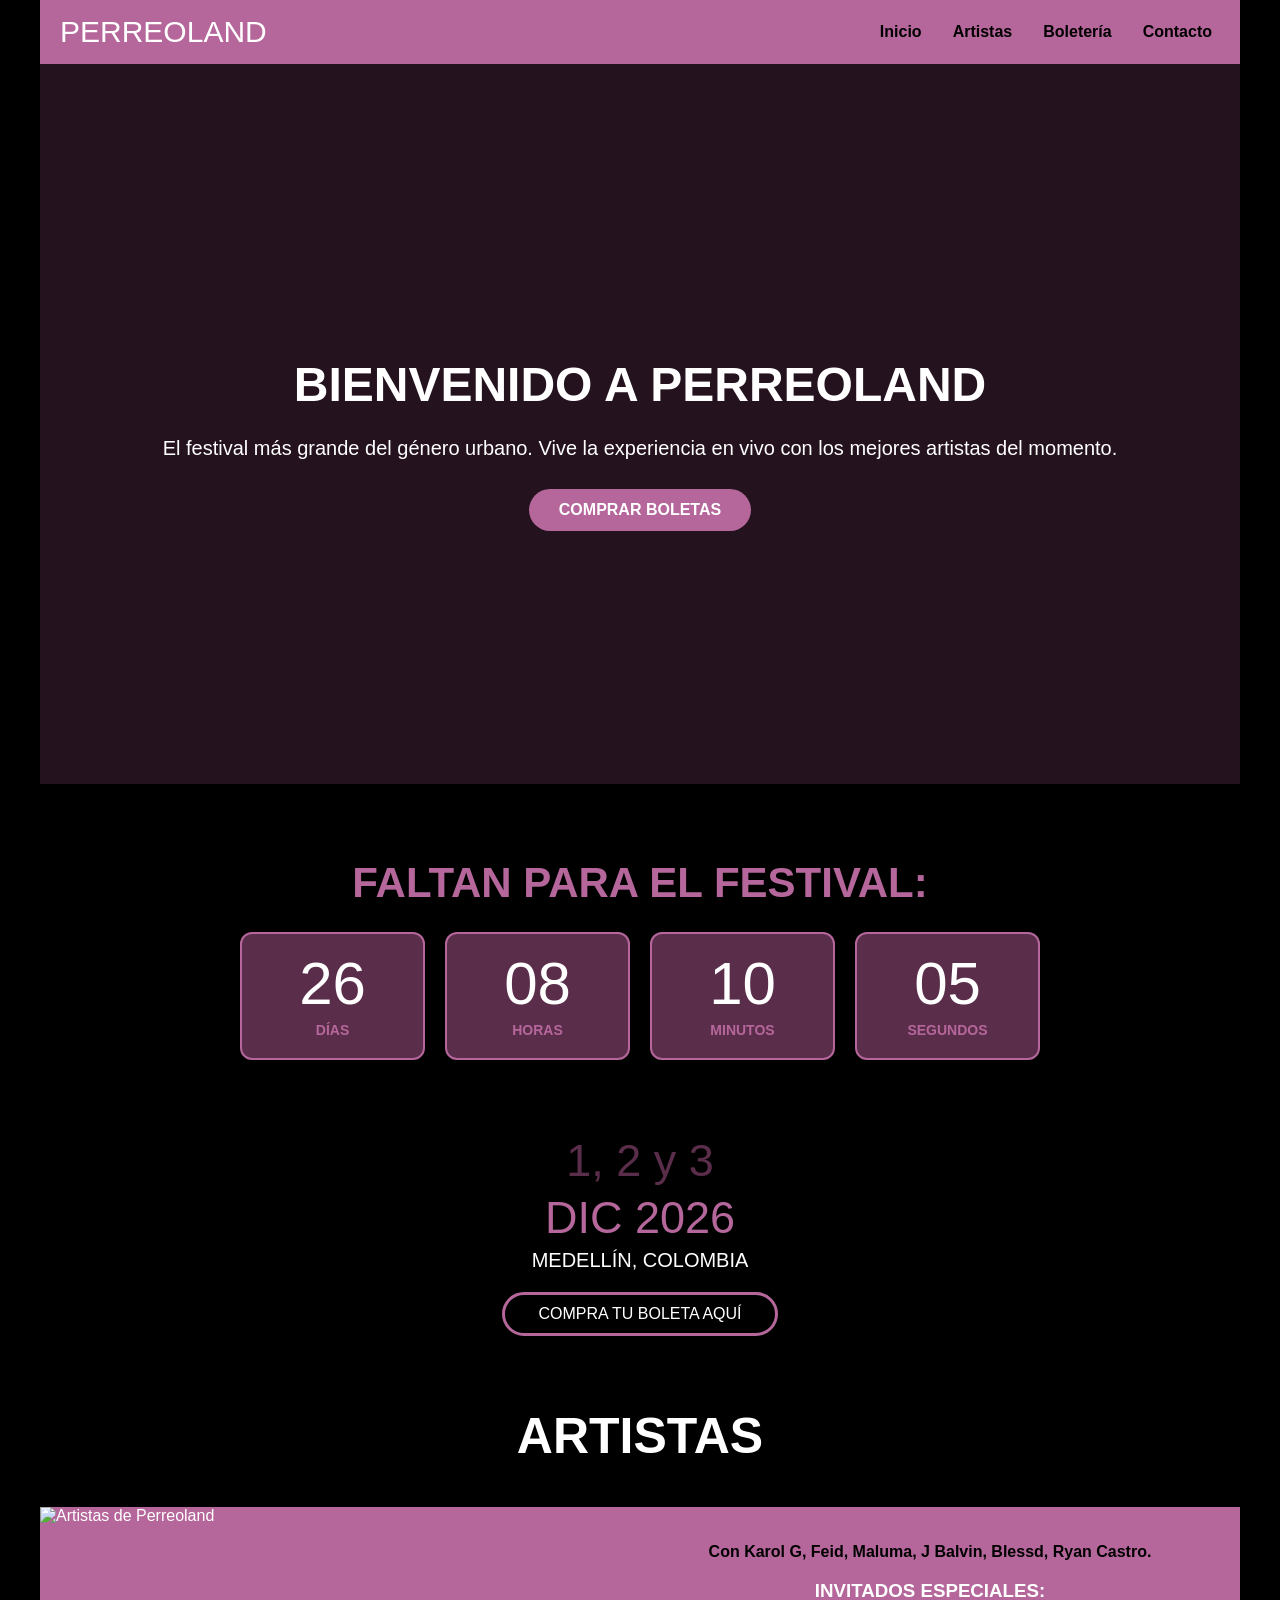
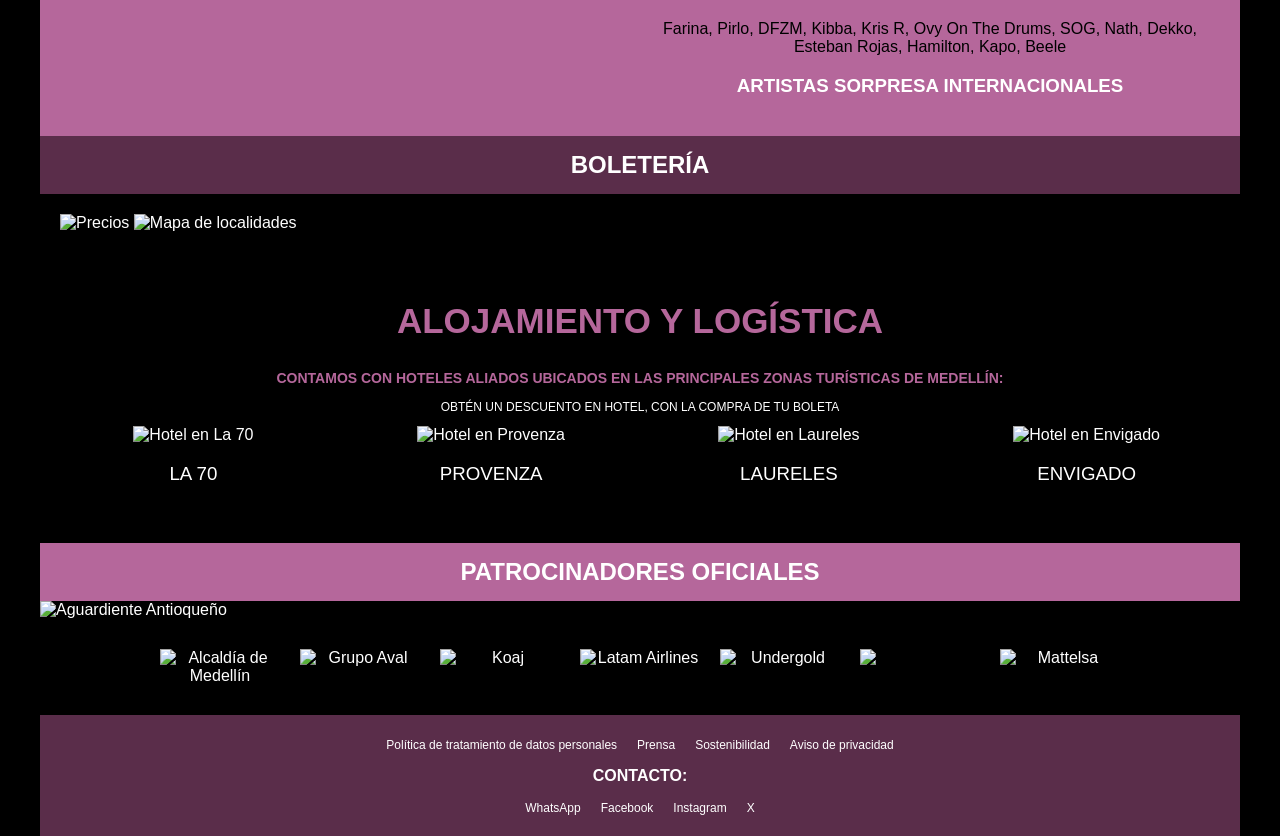
==== index.html @ dd6364ab "Add files via upload" ====
<!DOCTYPE html>
<html lang="es">

<head>
    <meta charset="UTF-8">
    <meta name="viewport" content="width=device-width, initial-scale=1.0">
    <title>Perreoland</title>
    <link rel="stylesheet" href="estilos.css">
</head>

<body>
    <div class="todo">
        
        <header>
    <div id="logo">PERREOLAND</div>

    <!-- Botón hamburguesa para móvil -->
    <input type="checkbox" id="menu-toggle">
    <label for="menu-toggle" class="menu-icon">&#9776;</label>

    <nav class="mainmenu">
        <ul>
            <li><a href="index.html">Inicio</a></li>
            <li><a href="artistas.html">Artistas</a></li>
            <li><a href="boleteria.html">Boletería</a></li>
            <li><a href="#contacto">Contacto</a></li>
        </ul>
    </nav>
</header>

        <main>
               <section class="seccion-hero">
    <div class="contenedor-contenido">
        <h2>Bienvenido a Perreoland</h2>
        <p>El festival más grande del género urbano. Vive la experiencia en vivo con los mejores artistas del momento.</p>
        <a href="#boleteria" class="boton-destacado">Comprar Boletas</a>
    </div>
    </section>
        <section id="cuenta-regresiva">
    <h2>Faltan para el festival:</h2>
    <div class="contador-grid">
        <div class="bloque-tiempo">
            <span id="dias" class="numero">26</span>
            <span class="etiqueta">Días</span>
        </div>
        <div class="bloque-tiempo">
            <span id="horas" class="numero">08</span>
            <span class="etiqueta">Horas</span>
        </div>
        <div class="bloque-tiempo">
            <span id="minutos" class="numero">10</span>
            <span class="etiqueta">Minutos</span>
        </div>
        <div class="bloque-tiempo">
            <span id="segundos" class="numero">05</span>
            <span class="etiqueta">Segundos</span>
        </div>
    </div>
</section>
           

            <section id="fecha">
                <div>
                    <p class="dias">1, 2 y 3</p>
                    <p class="destacado">DIC 2026</p>
                    <p>MEDELLÍN, COLOMBIA</p>
                </div>
                <a href="boleteria.html" class="boton">COMPRA TU BOLETA AQUÍ</a>
            </section>

            <section id="artistas">
                <h2>ARTISTAS</h2>
                <article>
                    <img src="IMAGENES/cantantes.jpeg" alt="Artistas de Perreoland">
                    <div>
                        <p class="destacado">Con Karol G, Feid, Maluma, J Balvin, Blessd, Ryan Castro.</p>
                        <h3>INVITADOS ESPECIALES:</h3>
                        <p>Farina, Pirlo, DFZM, Kibba, Kris R, Ovy On The Drums, SOG, Nath, Dekko, Esteban Rojas,
                            Hamilton, Kapo, Beele</p>
                        <h3>ARTISTAS SORPRESA INTERNACIONALES</h3>
                    </div>
                </article>
            </section>

            <section id="boleteria">
                <h2>BOLETERÍA</h2>
                <article>
                 
                    <img src="IMAGENES/precios.jpeg" alt="Precios">
                
                    <img src="IMAGENES/estadio.jpeg" alt="Mapa de localidades">
                </article>
            </section>

            <section id="alojamiento">
                <h2>ALOJAMIENTO Y LOGÍSTICA</h2>
                <p class="destacado">CONTAMOS CON HOTELES ALIADOS UBICADOS EN LAS PRINCIPALES ZONAS TURÍSTICAS DE
                    MEDELLÍN:</p>
                <p>OBTÉN UN DESCUENTO EN HOTEL, CON LA COMPRA DE TU BOLETA</p>
                <div class="zonas">
                    <article>
                        <img src="IMAGENES/hotel dorado la 70.jpg" alt="Hotel en La 70">
                        <h3>LA 70</h3>
                    </article>
                    <article>
                        <img src="IMAGENES/hotel provenza.jpeg" alt="Hotel en Provenza">
                        <h3>PROVENZA</h3>
                    </article>
                    <article>
                        <img src="IMAGENES/laureles hotel.jpg" alt="Hotel en Laureles">
                        <h3>LAURELES</h3>
                    </article>
                    <article>
                        <img src="IMAGENES/envigado hotel.jpg" alt="Hotel en Envigado">
                        <h3>ENVIGADO</h3>
                    </article>
                </div>
            </section>

            <section id="patrocinadores">
                <h2>PATROCINADORES OFICIALES</h2>
                <img src="IMAGENES/Patrocinador.jpeg" alt="Aguardiente Antioqueño">
                <div class="logos">
                    <img src="IMAGENES/alcaldia de Medellín logo.png" alt="Alcaldía de Medellín">
                    <img src="IMAGENES/Grupo Aval logo..png" alt="Grupo Aval">
                    <img src="IMAGENES/koaj.png" alt="Koaj">
                    <img src="IMAGENES/150805_latam_logo_indigo_-removebg-preview.png" alt="Latam Airlines">
                    <img src="IMAGENES/undergold.jpg" alt="Undergold">
                    <img src="IMAGENES/True.jpg"True">
                    <img src="IMAGENES/Mattelsa.jpg" alt="Mattelsa">
                </div>
            </section>

          

        </main>

        <footer id="contacto">
            <nav>
                <ul>
                    <li><a href="#">Política de tratamiento de datos personales</a></li>
                    <li><a href="#">Prensa</a></li>
                    <li><a href="#">Sostenibilidad</a></li>
                    <li><a href="#">Aviso de privacidad</a></li>
                </ul>
            </nav>
            <div>
                <h2>CONTACTO:</h2>
                <ul>
                    <li><a href="#">WhatsApp</a></li>
                    <li><a href="#">Facebook</a></li>
                    <li><a href="#">Instagram</a></li>
                    <li><a href="#">X</a></li>
                </ul>
            </div>
        </footer>
    </div>
</body>

</html>
---- estilos.css ----
body {
    background-color: black;
    margin: 0;
    font-family: Arial, Helvetica, sans-serif;
    color: white;
}
.todo {
    max-width: 1200px;
    margin: 0 auto;
}
img {
    width: 100%;
}
h1, h2, h3 {
    font-family: Impact, Haettenschweiler, 'Arial Narrow Bold', sans-serif;
    text-align: center;
    text-transform: uppercase;
}
a:link, a:visited {
    color: rgb(181, 103, 155);
    text-decoration: none;
}
a:hover {
    color: white;
}
a:active {
    color: rgb(90, 45, 74);
}
header {
    background-color: rgb(181, 103, 155);
    padding: 10px;
    text-align: center;
}
#logo {
    font-family: Impact, Haettenschweiler, 'Arial Narrow Bold', sans-serif;
    font-size: 30px;
    color: white;
}
.mainmenu ul {
    list-style: none;
    padding: 0;
    margin: 10px 0 0 0;
}
.mainmenu li {
    padding: 5px;
}
.mainmenu a:link, .mainmenu a:visited {
    color: black;
    padding: 5px;
}
.mainmenu a:hover {
    background-color: black;
    color: white;
}
.mainmenu a:active {
    background-color: rgb(90, 45, 74);
}
#portada {
    background-image: url(../CSS/IMAGENES/portada.jpeg);
    background-repeat: no-repeat;
    background-position: center;
    background-size: cover;
    padding: 40px 10px;
    text-align: center;
}
#portada p {
    margin: 0;
}
#portada h1 {
    font-size: 50px;
    color: white;
    margin: 10px 0;
}
#portada .destacado {
    color: rgb(181, 103, 155);
    font-weight: bold;
}
#fecha {
    padding: 30px 10px;
    text-align: center;
}
#fecha p {
    margin: 5px 0;
    font-family: Impact, Haettenschweiler, 'Arial Narrow Bold', sans-serif;
    font-size: 20px;
}
#fecha .dias {
    font-size: 45px;
    color: rgb(90, 45, 74);
}
#fecha .destacado {
    font-size: 45px;
    color: rgb(181, 103, 155);
}
.boton:link, .boton:visited {
    display: block;
    width: 250px;
    margin: 20px auto 0 auto;
    padding: 10px;
    color: white;
    border: rgb(181, 103, 155) 3px solid;
    border-radius: 30px;
}
.boton:hover {
    background-color: rgb(181, 103, 155);
}
#artistas h2 {
    font-size: 50px;
    color: white;
}
#artistas article {
    background-color: rgb(181, 103, 155);
}
#artistas article div {
    padding: 20px;
    text-align: center;
    color: black;
}
#artistas .destacado {
    font-weight: bold;
}
#artistas h3 {
    color: white;
}
#boleteria h2 {
    background-color: rgb(90, 45, 74);
    color: white;
    padding: 15px;
    margin: 0;
}
#boleteria article {
    padding: 20px;
}
#alojamiento {
    padding: 20px;
    text-align: center;
}
#alojamiento h2 {
    font-size: 35px;
    color: rgb(181, 103, 155);
}
#alojamiento p {
    font-size: 12px;
}
#alojamiento .destacado {
    font-size: 14px;
    font-weight: bold;
    color: rgb(181, 103, 155);
}
.zonas article {
    margin-bottom: 20px;
}
.zonas h3 {
    font-family: Arial, Helvetica, sans-serif;
    font-weight: normal;
    color: white;
}
#patrocinadores h2 {
    background-color: rgb(181, 103, 155);
    color: white;
    padding: 15px;
    margin: 0;
}
.logos {
    padding: 20px;
    text-align: center;
}
.logos img {
    
    width: 120px;
    margin: 10px;
}
footer {
    background-color: rgb(90, 45, 74);
    padding: 20px;
    text-align: center;
}
footer ul {
   list-style: none;
    padding: 0;
    margin: 0;
}
footer h2 {
    font-size: 16px;
    color: white;
}
footer a:link, footer a:visited {
    color: white;
    font-size: 12px;
}
footer a:hover {
    color: rgb(181, 103, 155);
}

@media (min-width:768px){

    .mainmenu ul{
        display:flex;
    }

    #artistas article{
        display:flex;
    }

    #artistas article img{
        width:50%;
    }

    #artistas article div{
        width:50%;
    }

    .zonas{
        display:flex;
        flex-wrap:wrap;
        justify-content:space-between;
    }

    .zonas article{
        width:48%;
    }

    .logos{
        display:flex;
        flex-wrap:wrap;
        justify-content:center;
    }

     footer nav ul{
        display:flex;
        justify-content:center;
        gap:20px;
    }

    footer div ul{
        display:flex;
        justify-content:center;
        gap:20px;
    }

}

@media (min-width:1200px){

    .zonas article{
        width:23%;
    }

}

/* Ajustes generales del header para layout en móvil */
header {
    background-color: rgb(181, 103, 155);
    padding: 15px 20px;
    display: flex;
    flex-wrap: wrap;
    justify-content: space-between;
    align-items: center;
    position: relative;
}

/* Ocultamos el checkbox real */
#menu-toggle {
    display: none;
}

/* Estilo del botón de hamburguesa (tres líneas) */
.menu-icon {
    font-size: 28px;
    color: white;
    cursor: pointer;
    user-select: none;
}

/* Ocultar menú desplegable por defecto en móviles */
.mainmenu {
    width: 100%;
    display: none;
}

/* Mostrar el menú cuando el checkbox está activado */
#menu-toggle:checked ~ .mainmenu {
    display: block;
}

/* Estilos de la lista en pantallas pequeñas */
.mainmenu ul {
    list-style: none;
    padding: 10px 0 0 0;
    margin: 10px 0 0 0;
    border-top: 1px solid rgba(255, 255, 255, 0.2);
}

.mainmenu li {
    padding: 8px 0;
}

.mainmenu a:link, .mainmenu a:visited {
    color: black;
    display: block;
    padding: 8px;
    font-weight: bold;
}

.mainmenu a:hover {
    background-color: black;
    color: white;
}

/* Configuración para pantallas medianas/escritorio (desde 768px) */
@media (min-width: 768px) {
    /* Ocultamos el botón del menú en pantallas grandes */
    .menu-icon {
        display: none;
    }

    /* Aseguramos que el menú siempre sea visible y flexible */
    .mainmenu {
        display: block !important;
        width: auto;
    }

    .mainmenu ul {
        display: flex;
        gap: 15px;
        border-top: none;
        margin: 0;
        padding: 0;
    }

    .mainmenu li {
        padding: 0;
    }
}

/* Sección de ancho completo (100% de la pantalla) */
.seccion-hero {
    width: 100%;
    min-height: 80vh; /* Ocupa al menos el 80% de la altura de la pantalla */
    background-color: rgb(90, 45, 74); /* Color secundario de tu paleta */
    background-image: linear-gradient(rgba(0, 0, 0, 0.6), rgba(0, 0, 0, 0.6)), url('../CSS/IMAGENES/portada.jpeg');
    background-size: cover;
    background-position: center;
    background-repeat: no-repeat;
    
    /* Centrado con Flexbox */
    display: flex;
    justify-content: center;
    align-items: center;
    padding: 60px 20px;
    box-sizing: border-box;
}

/* Contenedor interno limitado para mantener buena legibilidad */
.contenedor-contenido {
    max-width: 1000px;
    width: 100%;
    text-align: center;
    color: white;
}

.contenedor-contenido h2 {
    font-size: 32px;
    color: white;
    margin-bottom: 15px;
}

.contenedor-contenido p {
    font-size: 16px;
    line-height: 1.6;
    margin-bottom: 25px;
}

/* Botón adaptable */
.boton-destacado:link, 
.boton-destacado:visited {
    display: inline-block;
    padding: 12px 30px;
    background-color: rgb(181, 103, 155);
    color: white;
    font-weight: bold;
    text-transform: uppercase;
    border-radius: 30px;
    transition: background-color 0.3s ease;
}

.boton-destacado:hover {
    background-color: white;
    color: black;
}

/* Ajustes Responsive para Pantallas Más Grandes */
@media (min-width: 768px) {
    .contenedor-contenido h2 {
        font-size: 48px;
    }

    .contenedor-contenido p {
        font-size: 20px;
    }
}
/* Sección principal de la cuenta regresiva */
#cuenta-regresiva {
    background-color: black;
    padding: 40px 20px;
    text-align: center;
}

#cuenta-regresiva h2 {
    color: rgb(181, 103, 155);
    font-size: 32px;
    margin-bottom: 25px;
}

/* Grid adaptable para las tarjetas de tiempo */
.contador-grid {
    display: grid;
    grid-template-columns: repeat(2, 1fr); /* 2 columnas en móviles */
    gap: 15px;
    max-width: 600px;
    margin: 0 auto;
}

/* Cada tarjeta/bloque individual */
.bloque-tiempo {
    background-color: rgb(90, 45, 74);
    border: 2px solid rgb(181, 103, 155);
    border-radius: 12px;
    padding: 20px 10px;
    display: flex;
    flex-direction: column;
    align-items: center;
}

.bloque-tiempo .numero {
    font-family: Impact, Haettenschweiler, 'Arial Narrow Bold', sans-serif;
    font-size: 45px;
    color: white;
    line-height: 1;
}

.bloque-tiempo .etiqueta {
    font-size: 14px;
    text-transform: uppercase;
    color: rgb(181, 103, 155);
    margin-top: 8px;
    font-weight: bold;
}

/* Ajuste para pantallas grandes (4 columnas seguidas) */
@media (min-width: 768px) {
    .contador-grid {
        grid-template-columns: repeat(4, 1fr);
        max-width: 800px;
        gap: 20px;
    }

    #cuenta-regresiva h2 {
        font-size: 42px;
    }

    .bloque-tiempo .numero {
        font-size: 60px;
    }
}
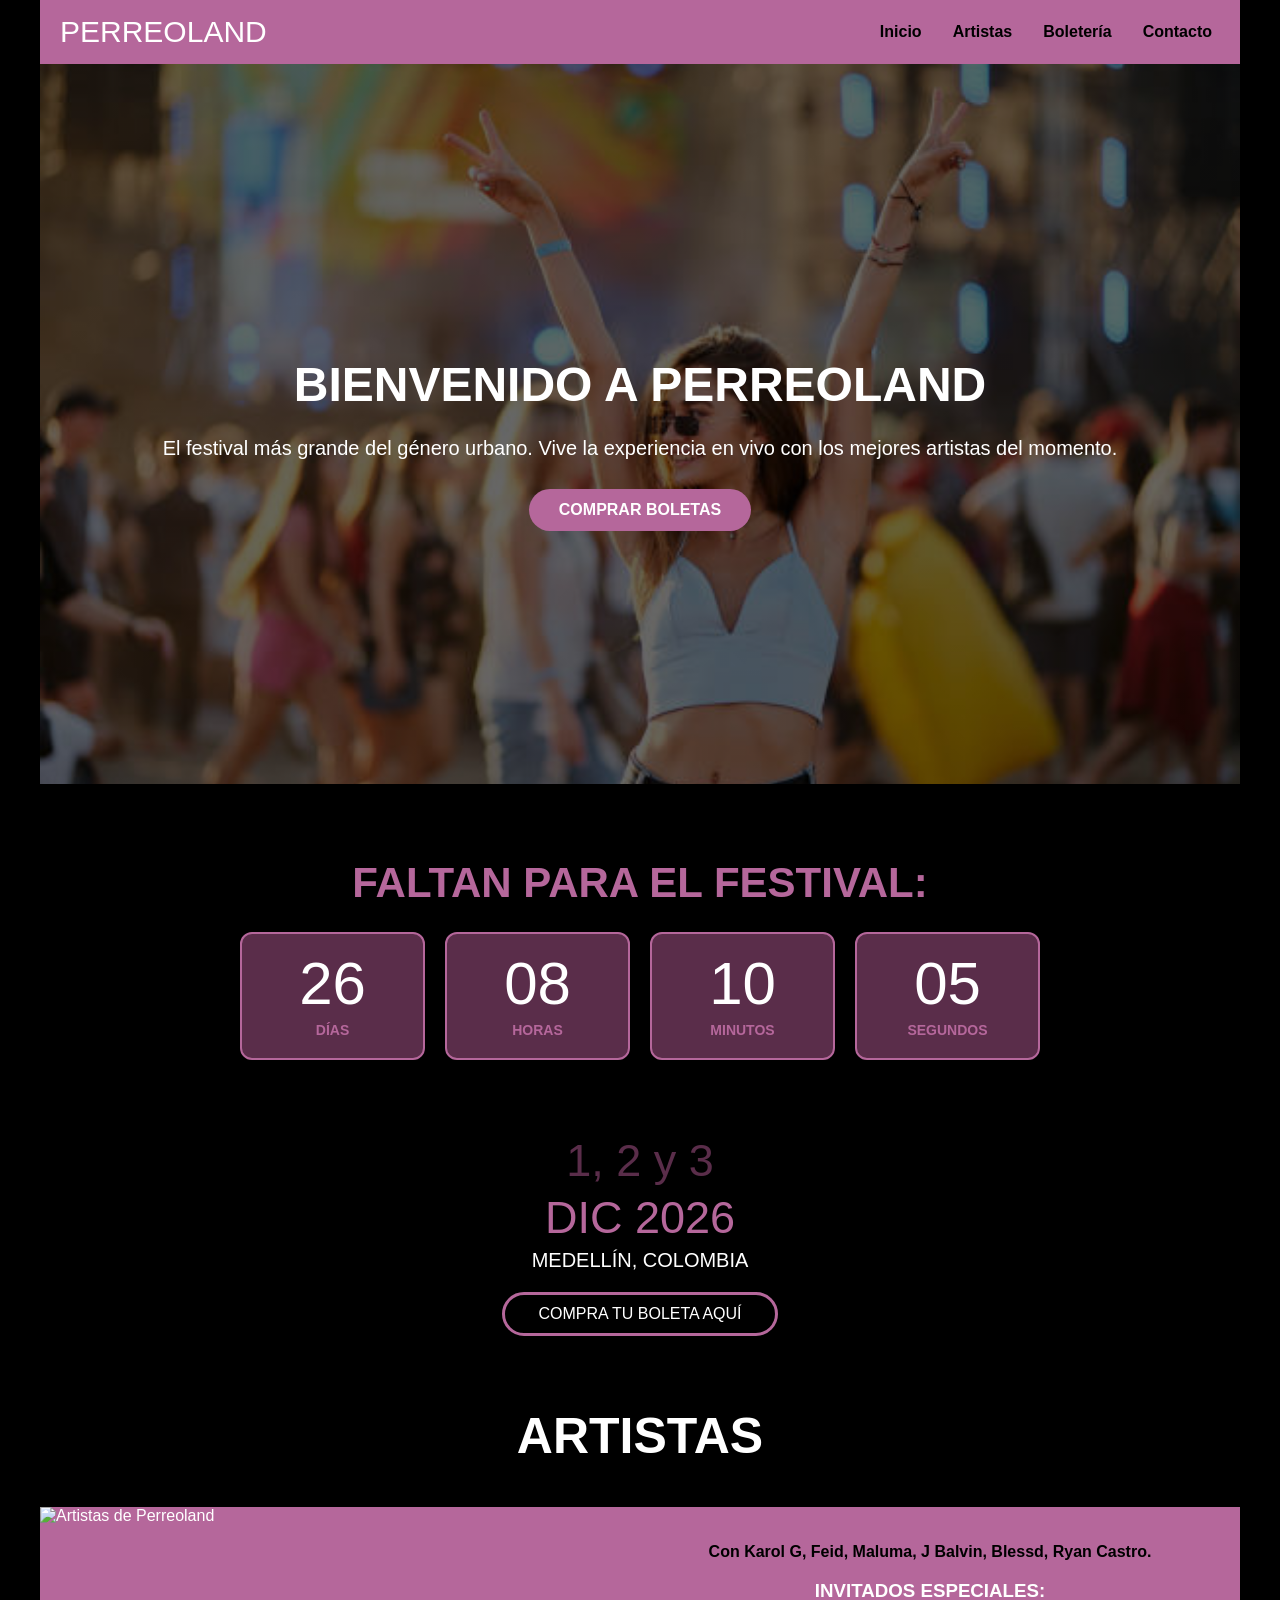
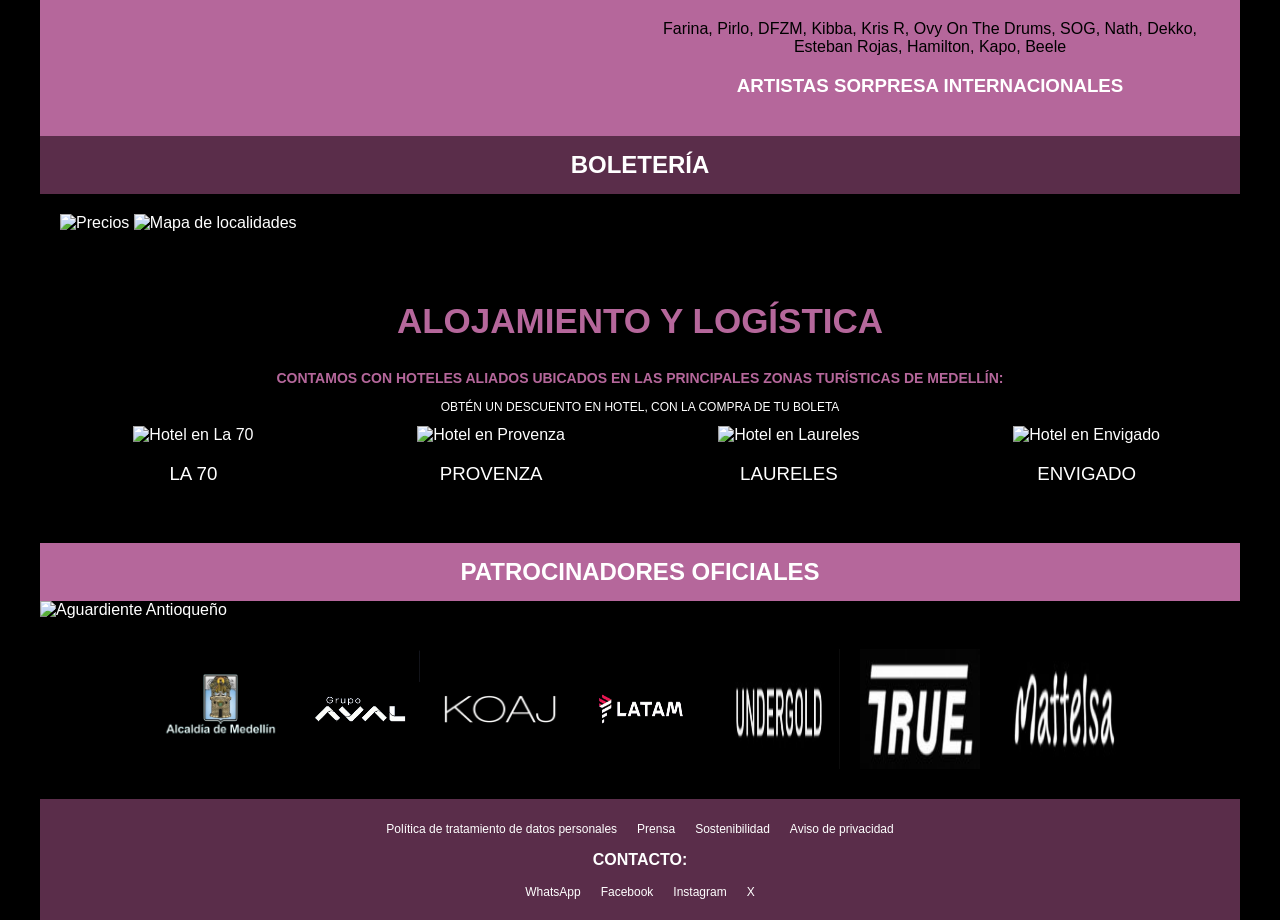
==== commit 9cfbd841: "Add files via upload" ====
--- a/index.html
+++ b/index.html
@@ -10,7 +10,7 @@
 
 <body>
     <div class="todo">
-        
+
         <header>
     <div id="logo">PERREOLAND</div>
 
@@ -121,13 +121,13 @@
                 <h2>PATROCINADORES OFICIALES</h2>
                 <img src="IMAGENES/Patrocinador.jpeg" alt="Aguardiente Antioqueño">
                 <div class="logos">
-                    <img src="IMAGENES/alcaldia de Medellín logo.png" alt="Alcaldía de Medellín">
-                    <img src="IMAGENES/Grupo Aval logo..png" alt="Grupo Aval">
-                    <img src="IMAGENES/koaj.png" alt="Koaj">
-                    <img src="IMAGENES/150805_latam_logo_indigo_-removebg-preview.png" alt="Latam Airlines">
-                    <img src="IMAGENES/undergold.jpg" alt="Undergold">
-                    <img src="IMAGENES/True.jpg"True">
-                    <img src="IMAGENES/Mattelsa.jpg" alt="Mattelsa">
+                    <img src="imagenes/alcaldia de Medellín logo.png" alt="Alcaldía de Medellín">
+                    <img src="imagenes/Grupo Aval logo..png" alt="Grupo Aval">
+                    <img src="imagenes/koaj.png" alt="Koaj">
+                    <img src="imagenes/150805_latam_logo_indigo_-removebg-preview.png" alt="Latam Airlines">
+                    <img src="imagenes/undergold.jpg" alt="Undergold">
+                    <img src="imagenes/True.jpg"alt="True">
+                    <img src="imagenes/Mattelsa.jpg" alt="Mattelsa">
                 </div>
             </section>
 
--- a/estilos.css
+++ b/estilos.css
@@ -340,7 +340,7 @@
     width: 100%;
     min-height: 80vh; /* Ocupa al menos el 80% de la altura de la pantalla */
     background-color: rgb(90, 45, 74); /* Color secundario de tu paleta */
-    background-image: linear-gradient(rgba(0, 0, 0, 0.6), rgba(0, 0, 0, 0.6)), url('../CSS/IMAGENES/portada.jpeg');
+    background-image: linear-gradient(rgba(0, 0, 0, 0.6), rgba(0, 0, 0, 0.6)), url('imagenes/portada.jpeg');
     background-size: cover;
     background-position: center;
     background-repeat: no-repeat;
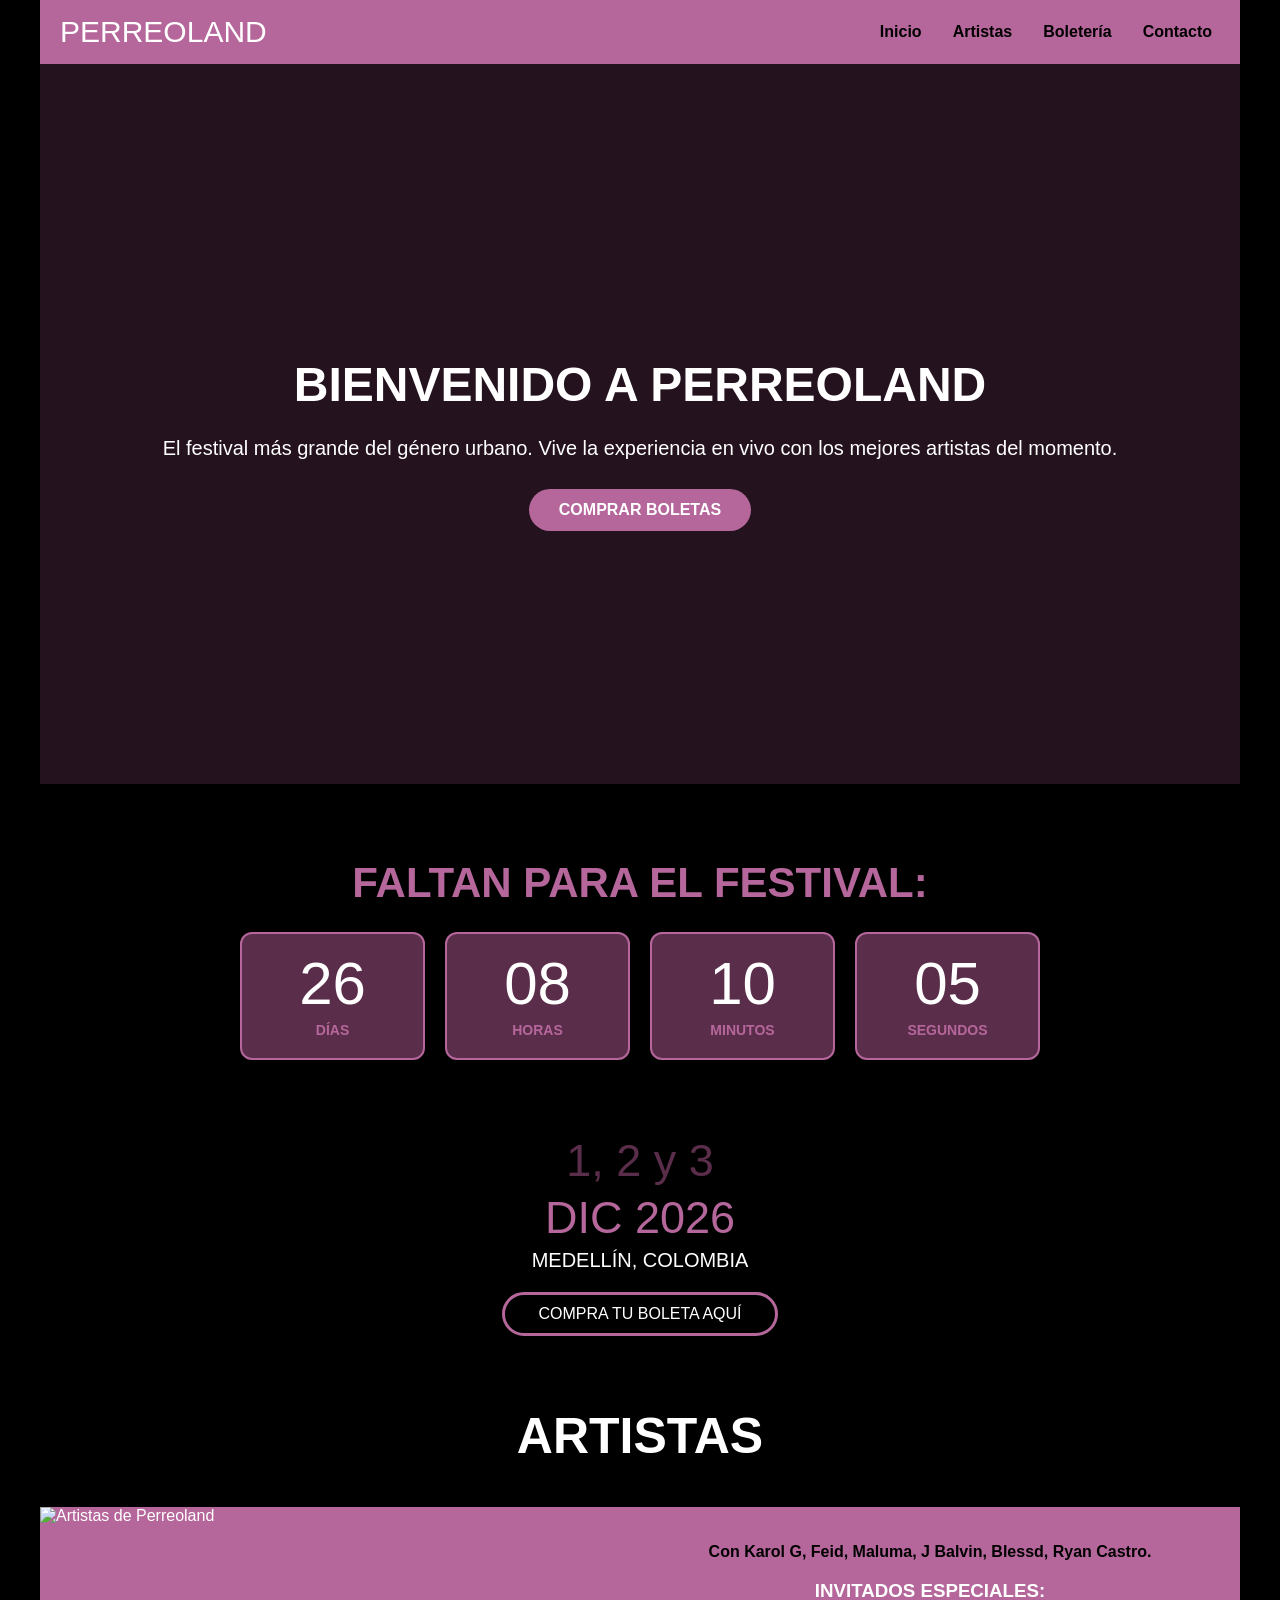
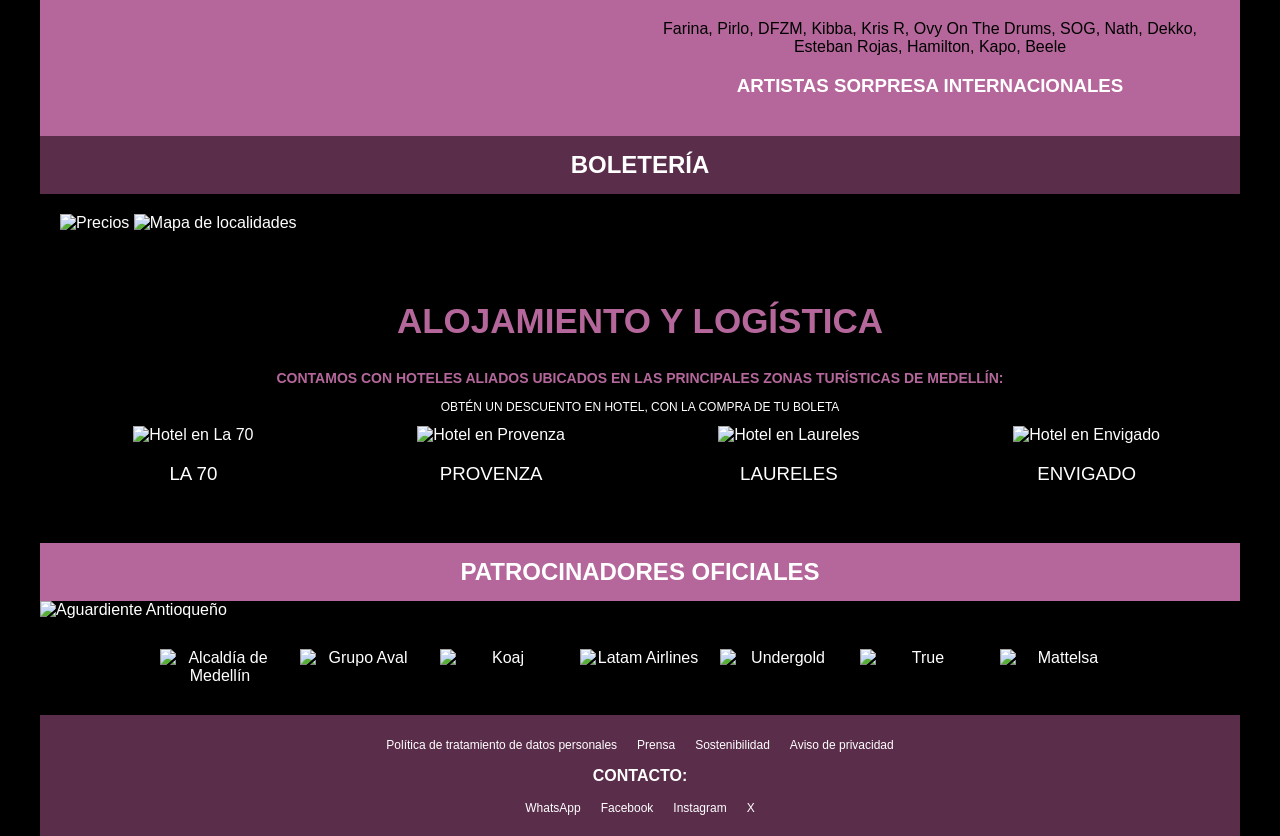
==== commit 01fc567b: "Add files via upload" ====
--- a/index.html
+++ b/index.html
@@ -71,7 +71,7 @@
             <section id="artistas">
                 <h2>ARTISTAS</h2>
                 <article>
-                    <img src="IMAGENES/cantantes.jpeg" alt="Artistas de Perreoland">
+                    <img src="imagenes/cantantes.jpeg" alt="Artistas de Perreoland">
                     <div>
                         <p class="destacado">Con Karol G, Feid, Maluma, J Balvin, Blessd, Ryan Castro.</p>
                         <h3>INVITADOS ESPECIALES:</h3>
@@ -86,9 +86,9 @@
                 <h2>BOLETERÍA</h2>
                 <article>
                  
-                    <img src="IMAGENES/precios.jpeg" alt="Precios">
+                    <img src="imagenes/precios.jpeg" alt="Precios">
                 
-                    <img src="IMAGENES/estadio.jpeg" alt="Mapa de localidades">
+                    <img src="imagenes/estadio.jpeg" alt="Mapa de localidades">
                 </article>
             </section>
 
@@ -99,19 +99,19 @@
                 <p>OBTÉN UN DESCUENTO EN HOTEL, CON LA COMPRA DE TU BOLETA</p>
                 <div class="zonas">
                     <article>
-                        <img src="IMAGENES/hotel dorado la 70.jpg" alt="Hotel en La 70">
+                        <img src="imagenes/hotel dorado la 70.jpg" alt="Hotel en La 70">
                         <h3>LA 70</h3>
                     </article>
                     <article>
-                        <img src="IMAGENES/hotel provenza.jpeg" alt="Hotel en Provenza">
+                        <img src="imagenes/hotel provenza.jpeg" alt="Hotel en Provenza">
                         <h3>PROVENZA</h3>
                     </article>
                     <article>
-                        <img src="IMAGENES/laureles hotel.jpg" alt="Hotel en Laureles">
+                        <img src="imagenes/laureles hotel.jpg" alt="Hotel en Laureles">
                         <h3>LAURELES</h3>
                     </article>
                     <article>
-                        <img src="IMAGENES/envigado hotel.jpg" alt="Hotel en Envigado">
+                        <img src="imagenes/envigado hotel.jpg" alt="Hotel en Envigado">
                         <h3>ENVIGADO</h3>
                     </article>
                 </div>
@@ -119,7 +119,7 @@
 
             <section id="patrocinadores">
                 <h2>PATROCINADORES OFICIALES</h2>
-                <img src="IMAGENES/Patrocinador.jpeg" alt="Aguardiente Antioqueño">
+                <img src="imagenes/Patrocinador.jpeg" alt="Aguardiente Antioqueño">
                 <div class="logos">
                     <img src="imagenes/alcaldia de Medellín logo.png" alt="Alcaldía de Medellín">
                     <img src="imagenes/Grupo Aval logo..png" alt="Grupo Aval">
